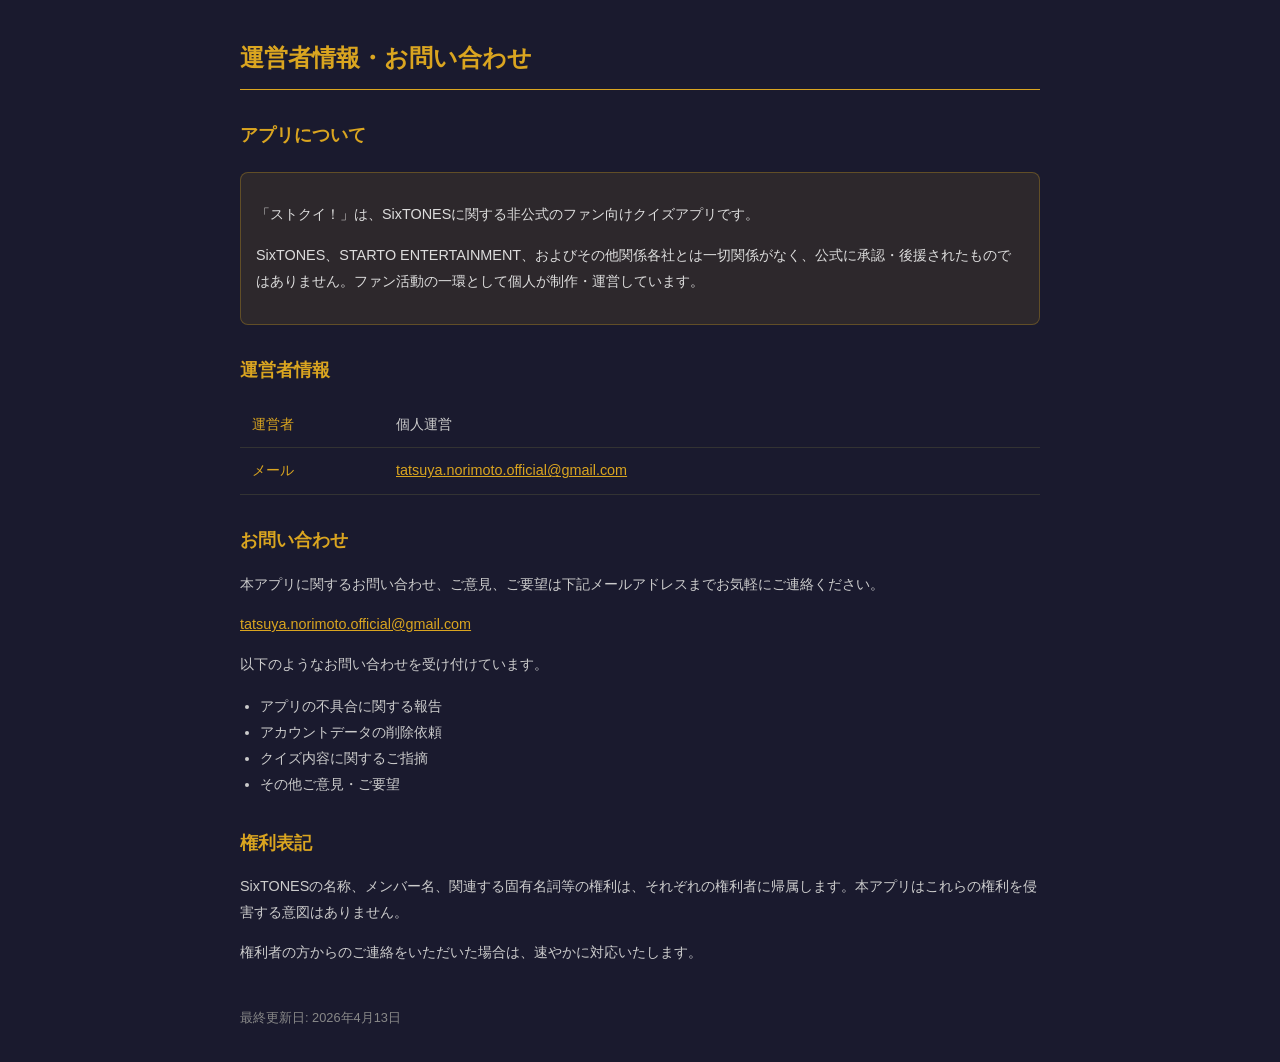
==== about.html @ a3541d30 "アプリ名を「ストクイ！」に変更、非公式免責事項・法的ページを追加 - アプリタイトルを「SixTONESクイズ」→「ストクイ！」に変更（index.html, manifest.json） - ホーム" ====
<!DOCTYPE html>
<html lang="ja">
<head>
    <meta charset="UTF-8">
    <meta name="viewport" content="width=device-width, initial-scale=1.0">
    <title>運営者情報・お問い合わせ - ストクイ！</title>
    <style>
        body { font-family: 'Noto Sans JP', sans-serif; background: #1a1a2e; color: #eee; padding: 20px; max-width: 800px; margin: 0 auto; line-height: 1.8; }
        h1 { color: #daa520; font-size: 1.5rem; border-bottom: 1px solid #daa520; padding-bottom: 10px; }
        h2 { color: #daa520; font-size: 1.1rem; margin-top: 30px; }
        p, li { font-size: 0.9rem; color: #ccc; }
        ul { padding-left: 20px; }
        a { color: #daa520; }
        .info-table { width: 100%; border-collapse: collapse; margin: 15px 0; }
        .info-table td { padding: 10px 12px; border-bottom: 1px solid #333; font-size: 0.9rem; color: #ccc; }
        .info-table td:first-child { color: #daa520; white-space: nowrap; width: 120px; }
        .disclaimer-box { background: rgba(218, 165, 32, 0.1); border: 1px solid rgba(218, 165, 32, 0.3); border-radius: 8px; padding: 15px; margin: 20px 0; }
        .disclaimer-box p { color: #ddd; }
        .updated { font-size: 0.8rem; color: #888; margin-top: 40px; }
    </style>
</head>
<body>
    <h1>運営者情報・お問い合わせ</h1>

    <h2>アプリについて</h2>
    <div class="disclaimer-box">
        <p>「ストクイ！」は、SixTONESに関する非公式のファン向けクイズアプリです。</p>
        <p>SixTONES、STARTO ENTERTAINMENT、およびその他関係各社とは一切関係がなく、公式に承認・後援されたものではありません。ファン活動の一環として個人が制作・運営しています。</p>
    </div>

    <h2>運営者情報</h2>
    <table class="info-table">
        <tr>
            <td>運営者</td>
            <td>個人運営</td>
        </tr>
        <tr>
            <td>メール</td>
            <td><a href="mailto:tatsuya.norimoto.official@gmail.com">tatsuya.norimoto.official@gmail.com</a></td>
        </tr>
    </table>

    <h2>お問い合わせ</h2>
    <p>本アプリに関するお問い合わせ、ご意見、ご要望は下記メールアドレスまでお気軽にご連絡ください。</p>
    <p><a href="mailto:tatsuya.norimoto.official@gmail.com">tatsuya.norimoto.official@gmail.com</a></p>
    <p>以下のようなお問い合わせを受け付けています。</p>
    <ul>
        <li>アプリの不具合に関する報告</li>
        <li>アカウントデータの削除依頼</li>
        <li>クイズ内容に関するご指摘</li>
        <li>その他ご意見・ご要望</li>
    </ul>

    <h2>権利表記</h2>
    <p>SixTONESの名称、メンバー名、関連する固有名詞等の権利は、それぞれの権利者に帰属します。本アプリはこれらの権利を侵害する意図はありません。</p>
    <p>権利者の方からのご連絡をいただいた場合は、速やかに対応いたします。</p>

    <p class="updated">最終更新日: 2026年4月13日</p>
</body>
</html>
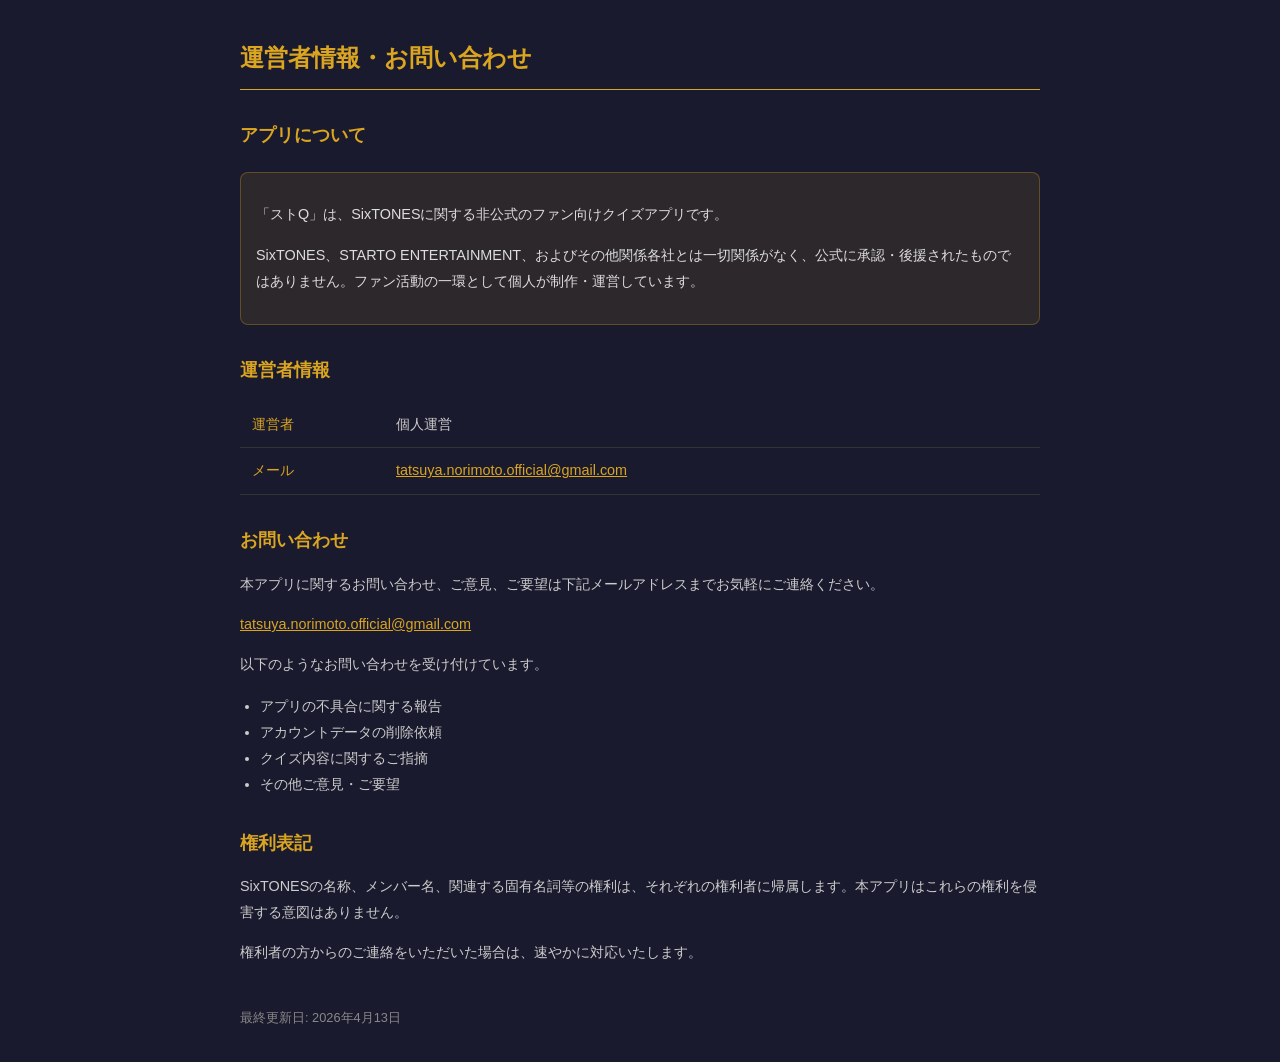
==== commit 8e5a8df9: "アプリ名を「ストQ」に変更、サブタイトルの視認性を向上 - 全ファイルで「ストクイ！」→「ストQ」に統一 - サブタイトルの色をゴールド(#daa520)に変更、フォントサイズを0.85remに拡大 " ====
--- a/about.html
+++ b/about.html
@@ -3,7 +3,7 @@
 <head>
     <meta charset="UTF-8">
     <meta name="viewport" content="width=device-width, initial-scale=1.0">
-    <title>運営者情報・お問い合わせ - ストクイ！</title>
+    <title>運営者情報・お問い合わせ - ストQ</title>
     <style>
         body { font-family: 'Noto Sans JP', sans-serif; background: #1a1a2e; color: #eee; padding: 20px; max-width: 800px; margin: 0 auto; line-height: 1.8; }
         h1 { color: #daa520; font-size: 1.5rem; border-bottom: 1px solid #daa520; padding-bottom: 10px; }
@@ -24,7 +24,7 @@
 
     <h2>アプリについて</h2>
     <div class="disclaimer-box">
-        <p>「ストクイ！」は、SixTONESに関する非公式のファン向けクイズアプリです。</p>
+        <p>「ストQ」は、SixTONESに関する非公式のファン向けクイズアプリです。</p>
         <p>SixTONES、STARTO ENTERTAINMENT、およびその他関係各社とは一切関係がなく、公式に承認・後援されたものではありません。ファン活動の一環として個人が制作・運営しています。</p>
     </div>
 
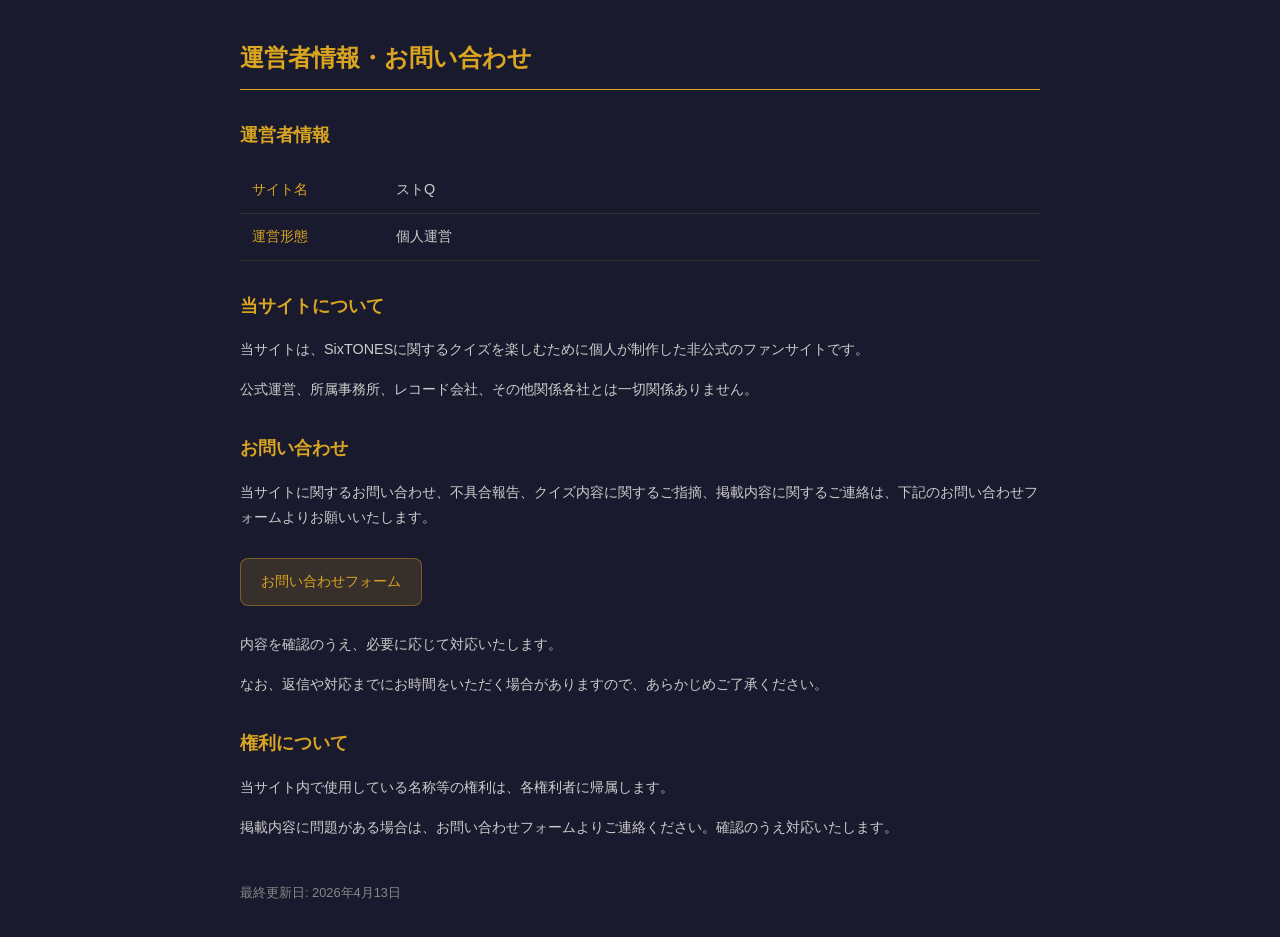
==== commit dc32155c: "about.htmlの内容を刷新（メールアドレス削除、お問い合わせフォームに変更） https://claude.ai/code/session_01BA7kCpyMTTqYg7Z8yCMtus" ====
--- a/about.html
+++ b/about.html
@@ -9,51 +9,43 @@
         h1 { color: #daa520; font-size: 1.5rem; border-bottom: 1px solid #daa520; padding-bottom: 10px; }
         h2 { color: #daa520; font-size: 1.1rem; margin-top: 30px; }
         p, li { font-size: 0.9rem; color: #ccc; }
-        ul { padding-left: 20px; }
         a { color: #daa520; }
         .info-table { width: 100%; border-collapse: collapse; margin: 15px 0; }
         .info-table td { padding: 10px 12px; border-bottom: 1px solid #333; font-size: 0.9rem; color: #ccc; }
         .info-table td:first-child { color: #daa520; white-space: nowrap; width: 120px; }
-        .disclaimer-box { background: rgba(218, 165, 32, 0.1); border: 1px solid rgba(218, 165, 32, 0.3); border-radius: 8px; padding: 15px; margin: 20px 0; }
-        .disclaimer-box p { color: #ddd; }
+        .form-link { display: inline-block; margin: 12px 0; padding: 10px 20px; background: rgba(218, 165, 32, 0.15); border: 1px solid rgba(218, 165, 32, 0.4); border-radius: 8px; text-decoration: none; color: #daa520; font-size: 0.9rem; transition: background 0.2s; }
+        .form-link:hover { background: rgba(218, 165, 32, 0.25); }
         .updated { font-size: 0.8rem; color: #888; margin-top: 40px; }
     </style>
 </head>
 <body>
     <h1>運営者情報・お問い合わせ</h1>
 
-    <h2>アプリについて</h2>
-    <div class="disclaimer-box">
-        <p>「ストQ」は、SixTONESに関する非公式のファン向けクイズアプリです。</p>
-        <p>SixTONES、STARTO ENTERTAINMENT、およびその他関係各社とは一切関係がなく、公式に承認・後援されたものではありません。ファン活動の一環として個人が制作・運営しています。</p>
-    </div>
-
     <h2>運営者情報</h2>
     <table class="info-table">
         <tr>
-            <td>運営者</td>
-            <td>個人運営</td>
+            <td>サイト名</td>
+            <td>ストQ</td>
         </tr>
         <tr>
-            <td>メール</td>
-            <td><a href="mailto:tatsuya.norimoto.official@gmail.com">tatsuya.norimoto.official@gmail.com</a></td>
+            <td>運営形態</td>
+            <td>個人運営</td>
         </tr>
     </table>
 
+    <h2>当サイトについて</h2>
+    <p>当サイトは、SixTONESに関するクイズを楽しむために個人が制作した非公式のファンサイトです。</p>
+    <p>公式運営、所属事務所、レコード会社、その他関係各社とは一切関係ありません。</p>
+
     <h2>お問い合わせ</h2>
-    <p>本アプリに関するお問い合わせ、ご意見、ご要望は下記メールアドレスまでお気軽にご連絡ください。</p>
-    <p><a href="mailto:tatsuya.norimoto.official@gmail.com">tatsuya.norimoto.official@gmail.com</a></p>
-    <p>以下のようなお問い合わせを受け付けています。</p>
-    <ul>
-        <li>アプリの不具合に関する報告</li>
-        <li>アカウントデータの削除依頼</li>
-        <li>クイズ内容に関するご指摘</li>
-        <li>その他ご意見・ご要望</li>
-    </ul>
+    <p>当サイトに関するお問い合わせ、不具合報告、クイズ内容に関するご指摘、掲載内容に関するご連絡は、下記のお問い合わせフォームよりお願いいたします。</p>
+    <a class="form-link" href="https://docs.google.com/forms/d/e/1FAIpQLSe20e97j-CBmyZCSMO1BkmVSSi_Nxf4AO0bQ-ul7hRtXlPhPA/viewform?usp=header" target="_blank" rel="noopener">お問い合わせフォーム</a>
+    <p>内容を確認のうえ、必要に応じて対応いたします。</p>
+    <p>なお、返信や対応までにお時間をいただく場合がありますので、あらかじめご了承ください。</p>
 
-    <h2>権利表記</h2>
-    <p>SixTONESの名称、メンバー名、関連する固有名詞等の権利は、それぞれの権利者に帰属します。本アプリはこれらの権利を侵害する意図はありません。</p>
-    <p>権利者の方からのご連絡をいただいた場合は、速やかに対応いたします。</p>
+    <h2>権利について</h2>
+    <p>当サイト内で使用している名称等の権利は、各権利者に帰属します。</p>
+    <p>掲載内容に問題がある場合は、お問い合わせフォームよりご連絡ください。確認のうえ対応いたします。</p>
 
     <p class="updated">最終更新日: 2026年4月13日</p>
 </body>
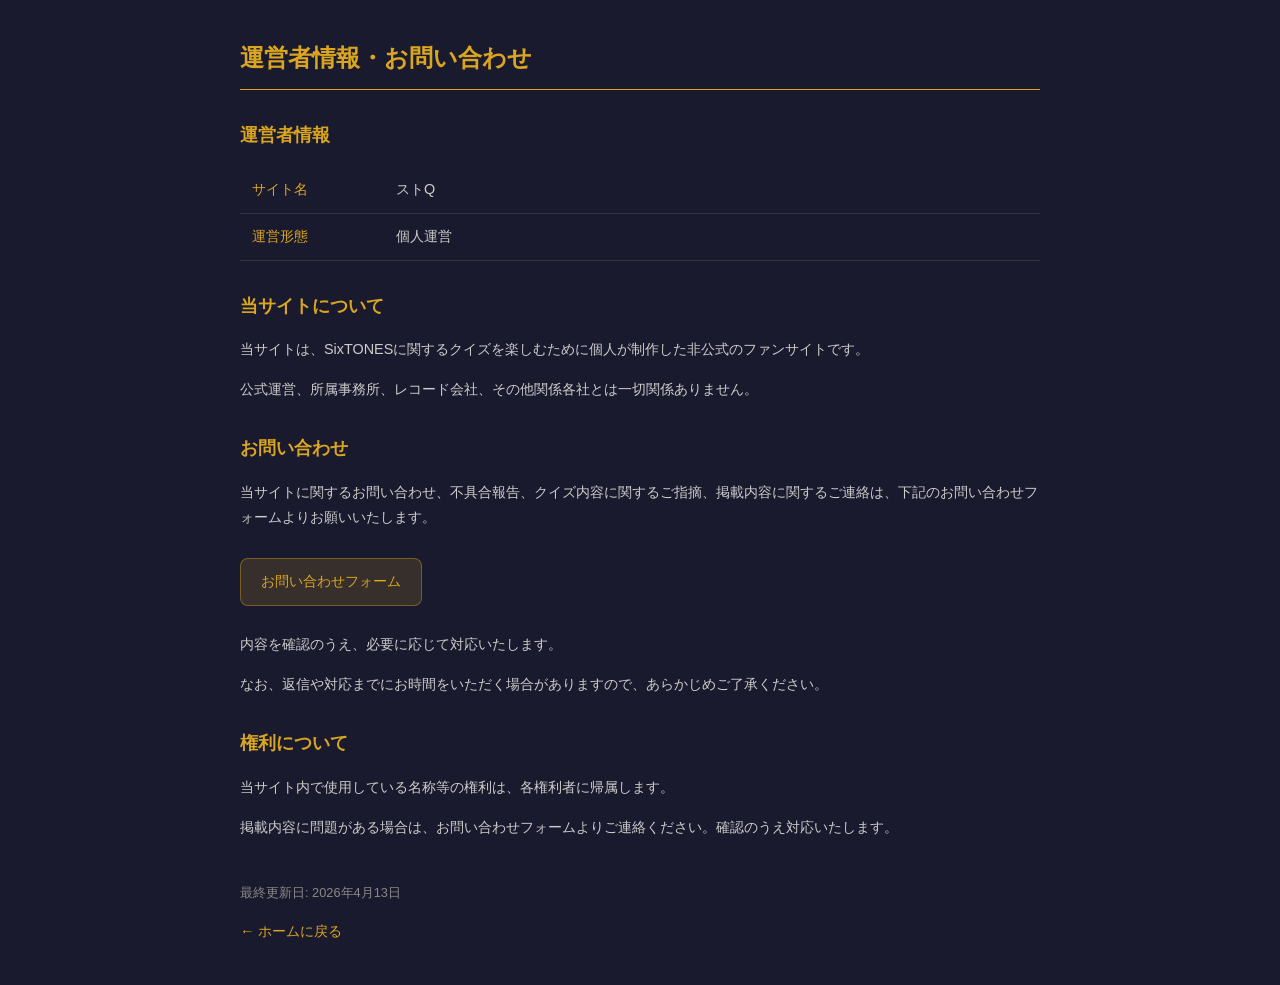
==== commit 4702bc69: "ロゴ「Q」の下部切れを修正、法的ページにホームへ戻るリンクを追加 - home-logoのpadding-bottomとline-heightを調整しQ文字の見切れを解消 - privacy.html" ====
--- a/about.html
+++ b/about.html
@@ -16,6 +16,8 @@
         .form-link { display: inline-block; margin: 12px 0; padding: 10px 20px; background: rgba(218, 165, 32, 0.15); border: 1px solid rgba(218, 165, 32, 0.4); border-radius: 8px; text-decoration: none; color: #daa520; font-size: 0.9rem; transition: background 0.2s; }
         .form-link:hover { background: rgba(218, 165, 32, 0.25); }
         .updated { font-size: 0.8rem; color: #888; margin-top: 40px; }
+        .back-link { display: inline-block; margin-bottom: 20px; color: #daa520; text-decoration: none; font-size: 0.9rem; }
+        .back-link:hover { text-decoration: underline; }
     </style>
 </head>
 <body>
@@ -48,5 +50,6 @@
     <p>掲載内容に問題がある場合は、お問い合わせフォームよりご連絡ください。確認のうえ対応いたします。</p>
 
     <p class="updated">最終更新日: 2026年4月13日</p>
+    <a href="index.html" class="back-link">← ホームに戻る</a>
 </body>
 </html>
